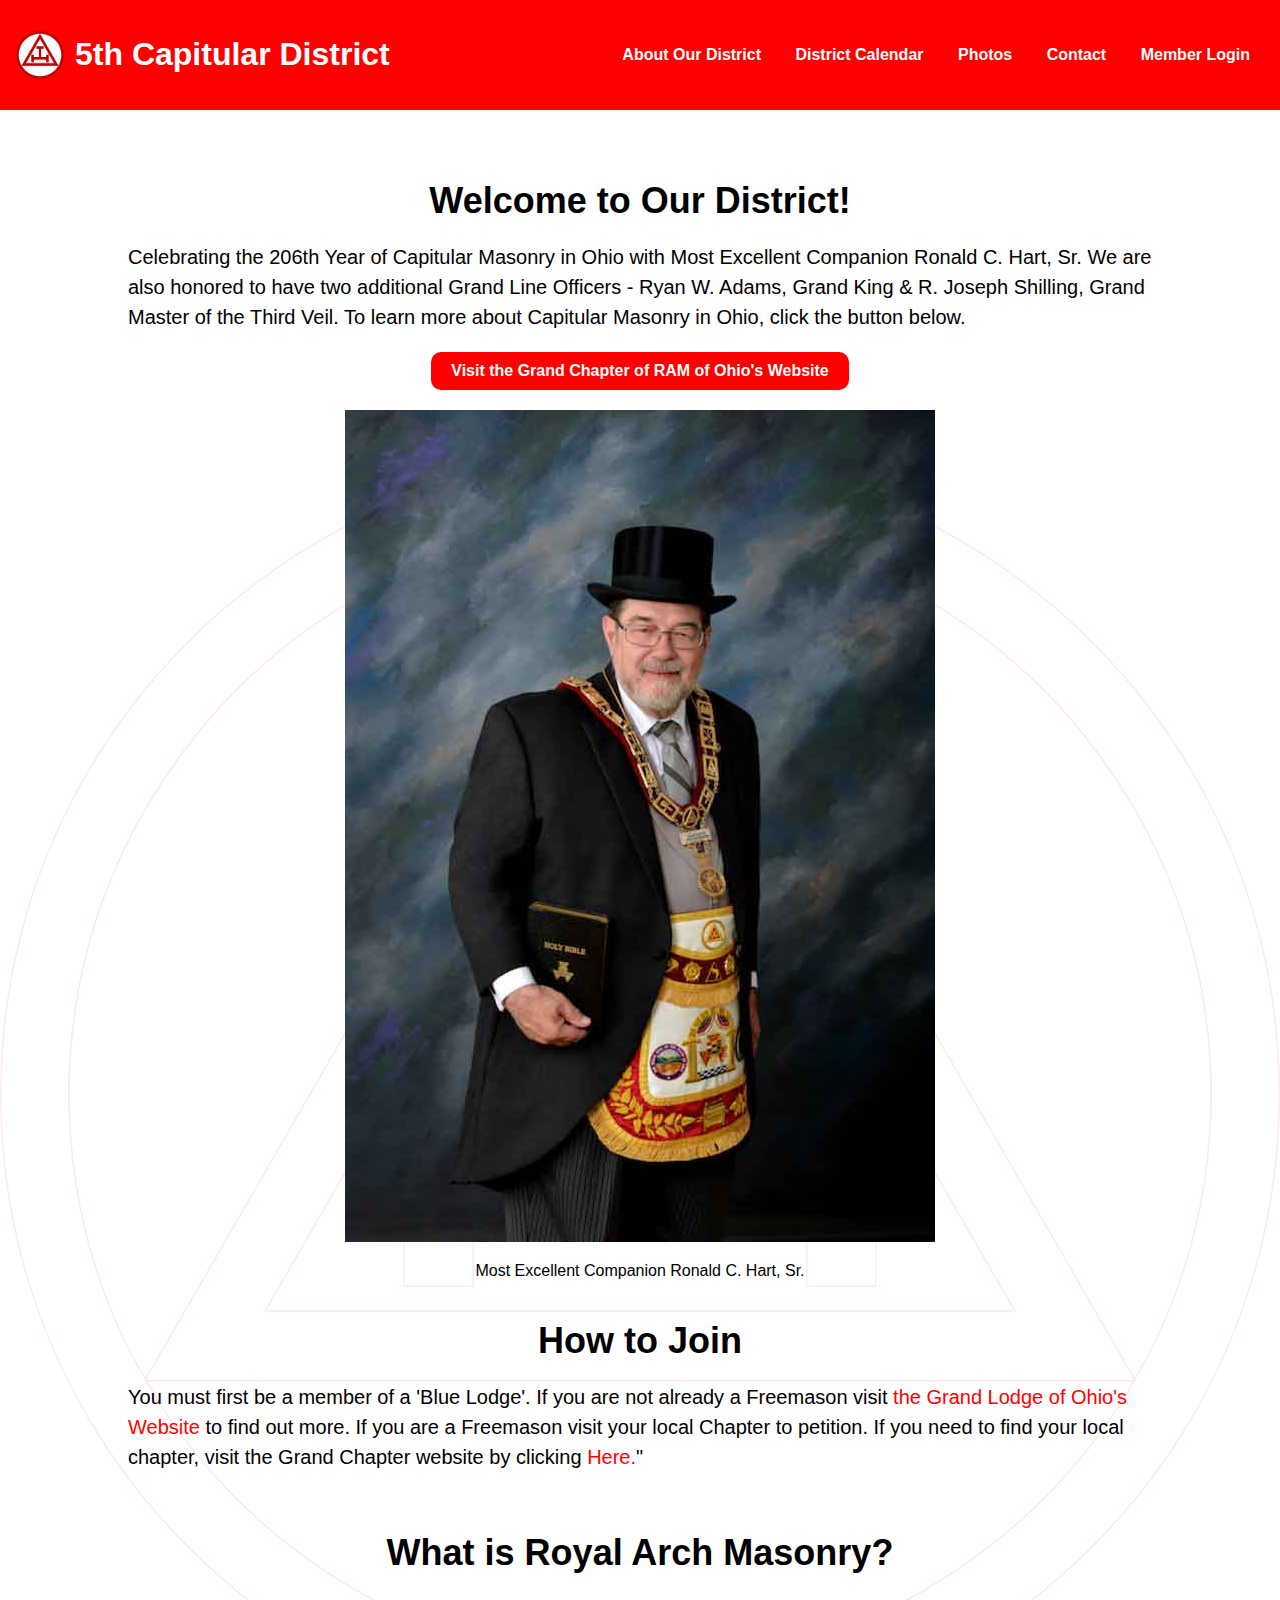
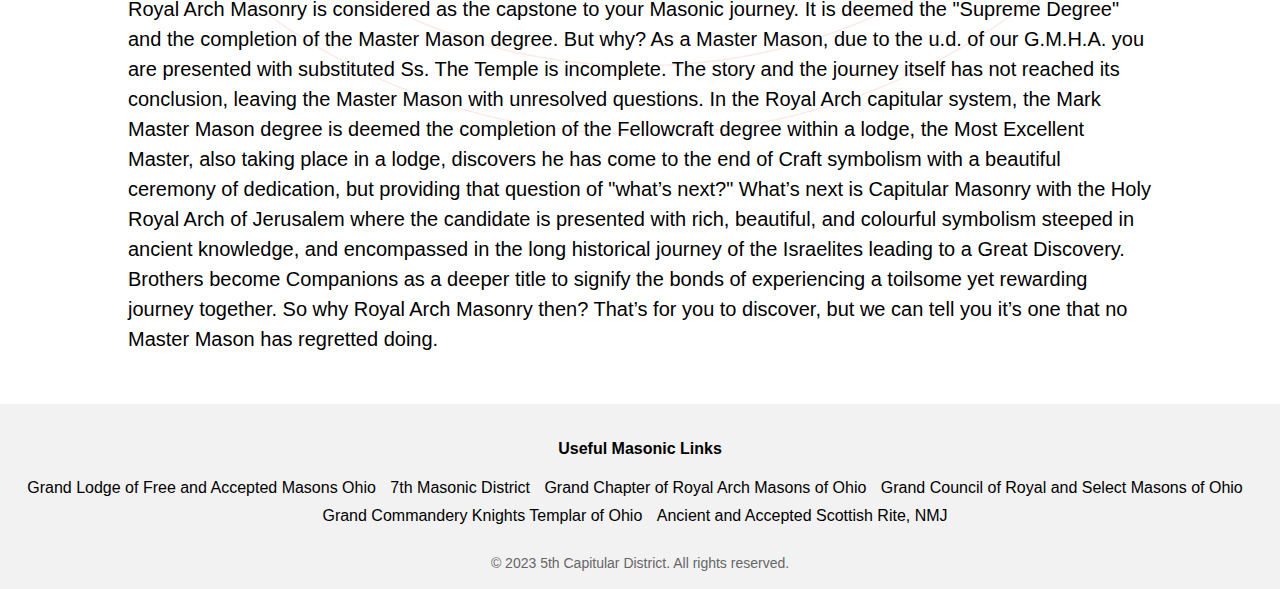
==== index.html @ 1e2cd0d6 "updated for github pages" ====
<!DOCTYPE html>
<html lang="en">
<head>
	<meta charset="UTF-8">
	<meta name="viewport" content="width=device-width, initial-scale=1.0">
    <link rel="stylesheet" href="styles.css">
	<link rel="icon" type="image/png" sizes="16x16" href="/assets/redra.png">
	<title>5th Capitular District, RAM Ohio</title>
</head>
<body>    
	<header>
        <div class="logo">
            <img class="img-logo" src="/assets/redra.png" alt="triple tau">
            <h1>5th Capitular District</h1>
        </div>
			<nav class="main-nav">
				<a href="fifthdistrict/about.html">About Our District</a>
				<a href="fifthdistrict/calendar.html">District Calendar</a>
                <a href="fifthdistrict/photos.html">Photos</a>
                <a href="fifthdistrict/contact.html">Contact</a>
				<a href="https://ohram.grandview.systems/users/sign_in">Member Login</a>

			</nav>
			<button class="hamburger" id="hamburger">
				<div class="bar"></div>
			</button>
	</header>
	<nav class="mobile-nav">
		<a href="/about.html">About Our District</a>
		<a href="/calendar.html">District Calendar</a>
        <a href="/photos.html">Photos</a>
        <a href="/contact.html">Contact</a>
		<a href="https://ohram.grandview.systems/users/sign_in">Member Login</a>
	</nav>
	<main>
		<section id="home">
			<h2>Welcome to Our District!</h2>
			<p class="text">Celebrating the 206th Year of Capitular Masonry in Ohio with Most Excellent Companion Ronald C. Hart, Sr.  We are also honored to have two additional Grand Line Officers - Ryan W. Adams, Grand King & R. Joseph Shilling, Grand Master of the Third Veil. To learn more about Capitular Masonry in Ohio, click the button below.</p>
			<a href="https://ohioram.org" target="_blank"><button class="red_button">Visit the Grand Chapter of RAM of Ohio's Website</button></a>
            <img src="/assets/hart.jpeg">
            <caption>Most Excellent Companion Ronald C. Hart, Sr.</caption> 
        
			<h2>How to Join</h2>
            <p class="text">You must first be a member of a 'Blue Lodge'. If you are not already a Freemason visit <a href="https://www.freemason.com/how-to-join">the Grand Lodge of Ohio's Website</a> to find out more. If you are a Freemason visit your local Chapter to petition.  If you need to find your local chapter, visit the Grand Chapter website by clicking <a href="https://www.ohioram.org">Here.</a>"</p>
            <h2>What is Royal Arch Masonry?</h2>
            <p class="text">Royal Arch Masonry is considered as the capstone to your Masonic journey. It is deemed the "Supreme Degree" and the completion of the Master Mason degree. But why? As a Master Mason, due to the u.d. of our G.M.H.A. you are presented with substituted Ss. The Temple is incomplete. The story and the journey itself has not reached its conclusion, leaving the Master Mason with unresolved questions. In the Royal Arch capitular system, the Mark Master Mason degree is deemed the completion of the Fellowcraft degree within a lodge, the Most Excellent Master, also taking place in a lodge, discovers he has come to the end of Craft symbolism with a beautiful ceremony of dedication, but providing that question of "what’s next?" What’s next is Capitular Masonry with the Holy Royal Arch of Jerusalem where the candidate is presented with rich, beautiful, and colourful symbolism steeped in ancient knowledge, and encompassed in the long historical journey of the Israelites leading to a Great Discovery. Brothers become Companions as a deeper title to signify the bonds of experiencing a toilsome yet rewarding journey together. So why Royal Arch Masonry then? That’s for you to discover, but we can tell you it’s one that no Master Mason has regretted doing.</p>
        </section>
    </main>
    <footer>
        <section class="masonic-links">
            <div class="links-container">
            <h4>Useful Masonic Links</h4>
                <a class="flink" href="https://www.freemason.com/">Grand Lodge of Free and Accepted Masons Ohio</a></li>
                <a class="flink" href="https://7thmasonicdistrict.org/">7th Masonic District</a></li>
                <a class="flink" href="https://www.ohioram.org/">Grand Chapter of Royal Arch Masons of Ohio</a></li>
                <a class="flink" href="https://www.ohiograndcouncil.com/">Grand Council of Royal and Select Masons of Ohio</a></li>
                <a class="flink" href="https://ohioknightstemplar.com/">Grand Commandery Knights Templar of Ohio</a></li>
                <a class="flink" href="https://www.scottishritenmj.org/">Ancient and Accepted Scottish Rite, NMJ</a></li>
            </div>
            <br>
            <p>&copy; 2023 5th Capitular District. All rights reserved.</p>
        </section>
    </footer>
	<script src="/scripts.js"></script>
</body>
</html>
---- styles.css ----
/* General styles */
body {
    font-family: Arial, sans-serif;
    margin: 0;
    padding: 0;
    background-image: url('/assets/outlinera.png');
    background-position: center;
    background-repeat: no-repeat;
    background-size: contain;
}

/* Header styles */
header {
    background-color: #F00;
    color: #fff;
    display: flex;
    flex-wrap: wrap;
    justify-content: space-between;
    align-items: center;
    padding: 15px;
}

header img {
    width: 50px;
    height: 50px;
    margin-right: 10px;
}

.logo {
    display: flex;
    align-items: center;
}

header h1 {
    font-size: 2rem;
    font-weight: bold;
}

nav a {
    color: #fff;
    text-decoration: none;
    font-weight: bold;
    margin: 0 15px;
}

nav a:hover {
    text-decoration: underline;
}

nav a.active {
    border-bottom: 2px solid #fff;
}

iframe {
    width: 80vw;
    height: 50vh;
    border: 0;
}

/* Hamburger menu styles */
.hamburger {
    display: block;
    width: 45px;
    cursor: pointer;
    appearance: none;
    background: none;
    outline: none;
    border: none;
}

.hamburger .bar,
.hamburger:after,
.hamburger:before {
    width: 100%;
    height: 5px;
    background-color: #fff;
    margin: 6px 0;
    transition: 0.4s;
    content: '';
    display: block;
}

.hamburger.is-active:before {
    transform: rotate(-45deg) translate(-9px, 6px);
}

.hamburger.is-active:after {
    transform: rotate(45deg) translate(-9px, -6px);
}

.hamburger.is-active .bar {
    opacity: 0;
}

.mobile-nav {
    display: block;
    position: fixed;
    top: 70px;
    left: 100%;
    width: 100%;
    min-height: 100vh;
    position: fixed;
    z-index: 98;
    background-color: #FF0000;
    padding-top: 20px;
    transition: 0.4s;
}

.mobile-nav.is-active {
    left: 0;
}

.mobile-nav a {
    display: block;
    text-align: center;
    color: #fff;
    text-decoration: none;
    font-weight: bold;
    margin: 0 auto 16px;
    font-size: 1.5rem;
    padding: 12px 16px;
    max-width: 200px;
}

.mobile-nav a:hover {
    background-color: #fff;
    color: #FF0000;
}


/* Main styles */
main {
    margin: 30px auto;
    max-width: 80vw;
    padding: 0 20px;
}

h2 {
    margin: 40px 0 20px 0;
    font-size: 2.25rem;
    font-weight: bold;
}

p {
    margin: 0 0 20px 0;
    line-height: 1.5;
}

.text {
    font-size: 1.25rem;
}

img {
    max-width: 100%;
    height: auto;
    margin-bottom: 20px;
}

/* Footer styles */
footer {
    background-color: #f2f2f2;
    text-align: center;
    padding: 15px;
}

footer p {
    margin: 0;
    font-size: 0.875rem;
    color: #666;
}

@media (min-width: 1066px) {
    .mobile-nav {
        display: none;
    }

    .hamburger {
        display: none;
    }

    .logo img {
        width: 50px;
        height: 50px;
        margin: auto;
        padding-right: 10px;
    }

    .logo {
        font-size: 1.5rem;
        display: flex;
    }

    .form-container {
        display: flex;
    }

    .left-container {
        display: flex;
        flex-direction: column;

        align-items: flex-start;

        max-width: 25vw;
    }

    #contact-form {
        width: 60%;
    }

    .flink {
        display: inline-block;
        color: #000;
        text-align: center;
        text-decoration: none;
        font-size: 1em;
        margin-right: 10px;
        margin-bottom: 10px;
    }


}

@media (max-width: 1065px) {
    .main-nav {
        display: none;
    }

    .logo {
        font-size: 1.5rem;
        display: flex;
    }

    .logo img {
        width: 35px;
        height: 35px;
        margin: auto;
        padding-right: 10px;
    }

    .image-gallery img {
        width: 100%;
        height: auto;
        margin-bottom: 20px;
    }

    header h1 {
        font-size: 1.5rem;
        font-weight: bold;
    }

    .form-container {
        width: 80vw;
        display: flex;
        flex-direction: column;
    }

    .left-container {
        width: 80vw;
        margin-bottom: 20px;
    }

    #contact-form {
        width: 100%;
    }

    .flink {
        display: inline-block;
        color: #000;
        text-align: center;
        text-decoration: none;
        font-size: 0.9em;
        margin-right: 10px;
        margin-bottom: 10px;
    }


}

/* About section  */

.about-title {
    text-align: center;
    margin: 0;
    font-size: 2.25rem;
    font-weight: bold;
    padding-bottom: 20px;
}

.chapter-title {
    text-align: left;
    margin: 0;
    font-size: 1.5rem;
    font-weight: bold;
}

.about-text {
    text-align: center;
    margin: 0;
    font-size: 1.25rem;
    line-height: 1.5;
    padding-bottom: 20px;
}

/* images page */
.image-gallery {
    display: flex;
    flex-wrap: wrap;
    justify-content: space-between;
}

.image-gallery img {
    width: 49%;
    height: auto;
    margin-bottom: 20px;
}

.red_button {
    background-color: #FF0000;
    color: #fff;
    border: none;
    padding: 10px 20px;
    font-size: 1rem;
    font-weight: bold;
    text-decoration: none;
    cursor: pointer;
    border-radius: 10px;
    align-items: center;
    margin-bottom: 20px;
}

.red_button:hover {
    background-color: #fff;
    color: #FF0000;
    border: 2px solid #FF0000;
}

#home {
    display: flex;
    flex-direction: column;
    justify-content: center;
    align-items: center;
}

h3 {
    font-size: 1.2em;
}

/* Contact Us section */

#contact-form {
    display: flex;
    flex-direction: column;
    max-width: 500px;
    margin: 0 auto;
    font-family: Arial, sans-serif;
    font-size: 14px;
    line-height: 1.5;
}

label {
    margin-top: 10px;
}

input[type="text"],
input[type="email"],
textarea {
    padding: 10px;
    border: 1px solid #ccc;
    border-radius: 4px;
    margin-top: 5px;
}

textarea {
    height: 150px;
}

button[type="submit"] {
    background-color: #007bff;
    color: #fff;
    border: none;
    border-radius: 4px;
    padding: 10px;
    margin-top: 10px;
    cursor: pointer;
}

button[type="submit"]:hover {
    background-color: #0056b3;
}

label {
    margin-top: 10px;
    display: block;
    font-weight: bold;
}

/* footer style */
.link-container {
    display: flex;
    justify-content: space-between;
    align-items: center;
}

.masonic-links {
    display: flex;
    flex-direction: column;
    flex-wrap: wrap;
}



.flink:hover {
    color: #FF0000;
}

.text a {
    color: #f00;
    text-decoration: none;
}

.map {
    display: flex;
    flex-direction: column;
    justify-content: center;
    align-items: center;
    margin-bottom: 25px;
}
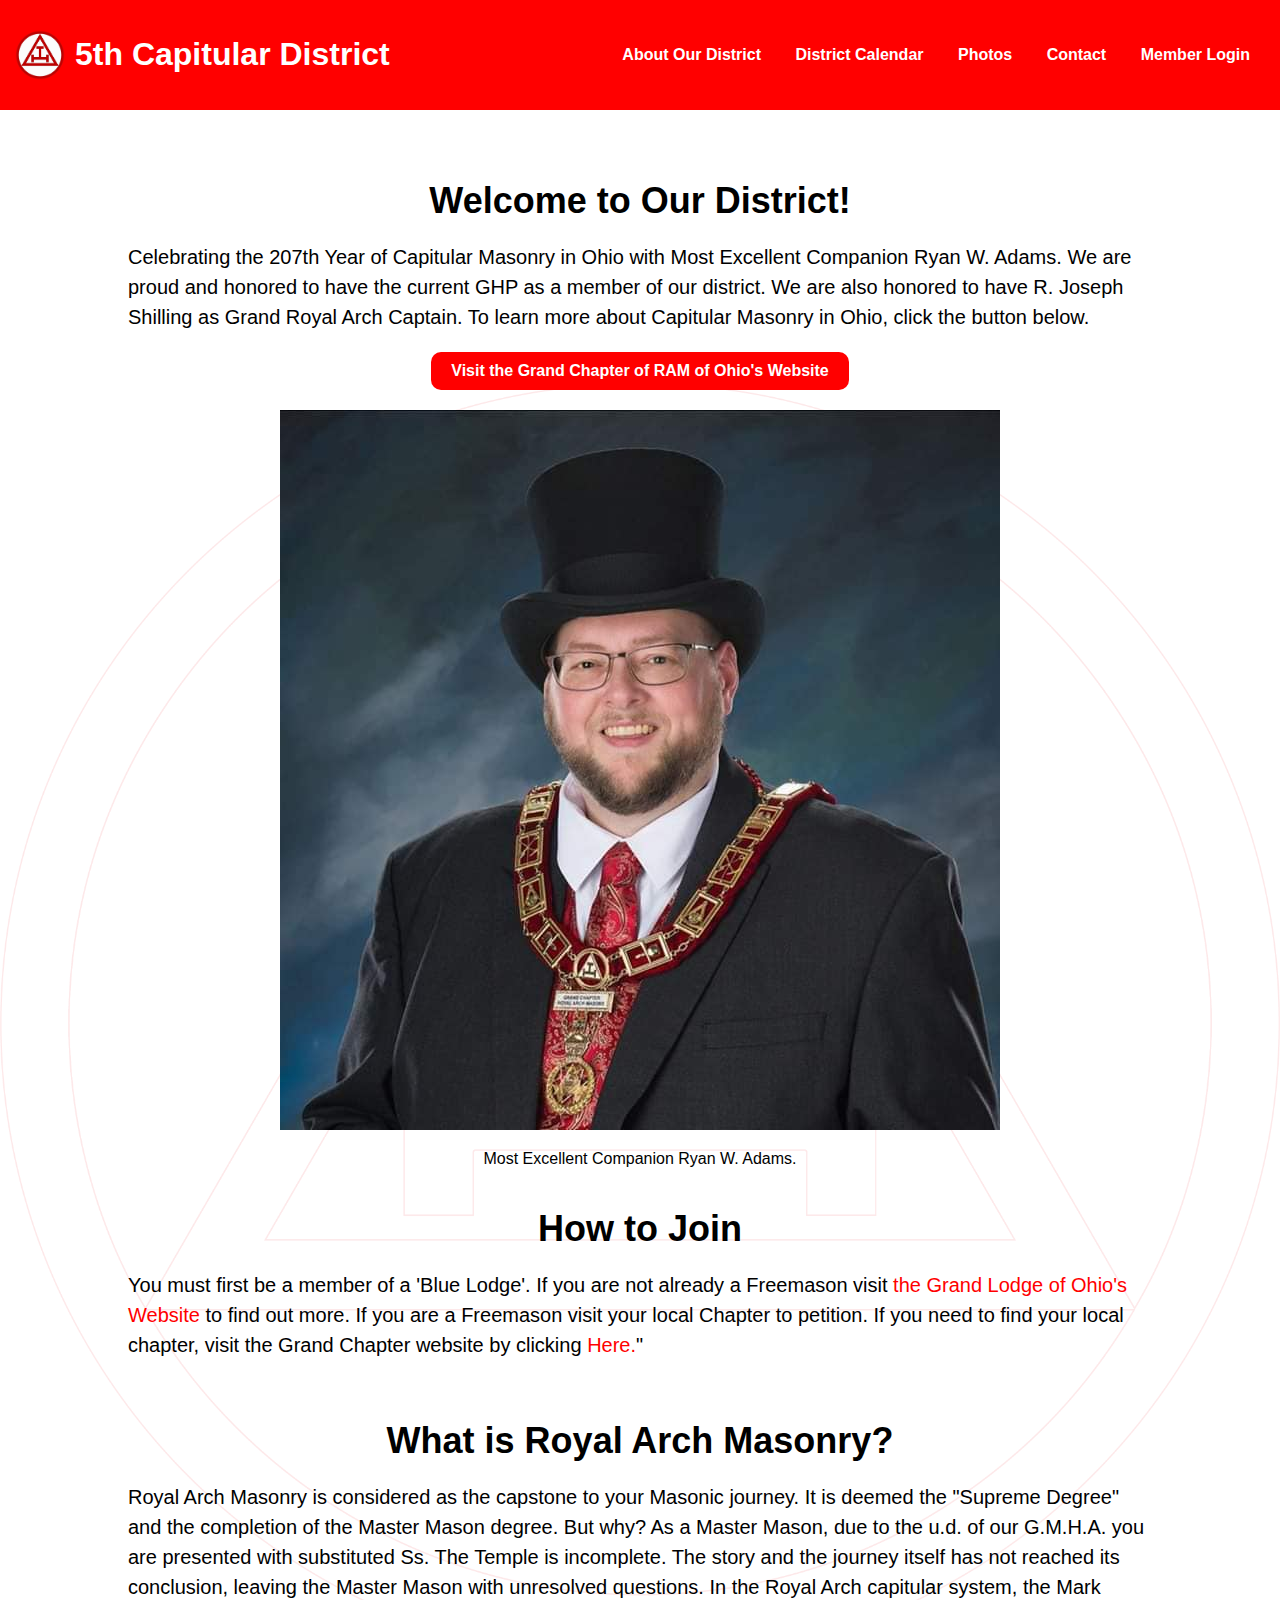
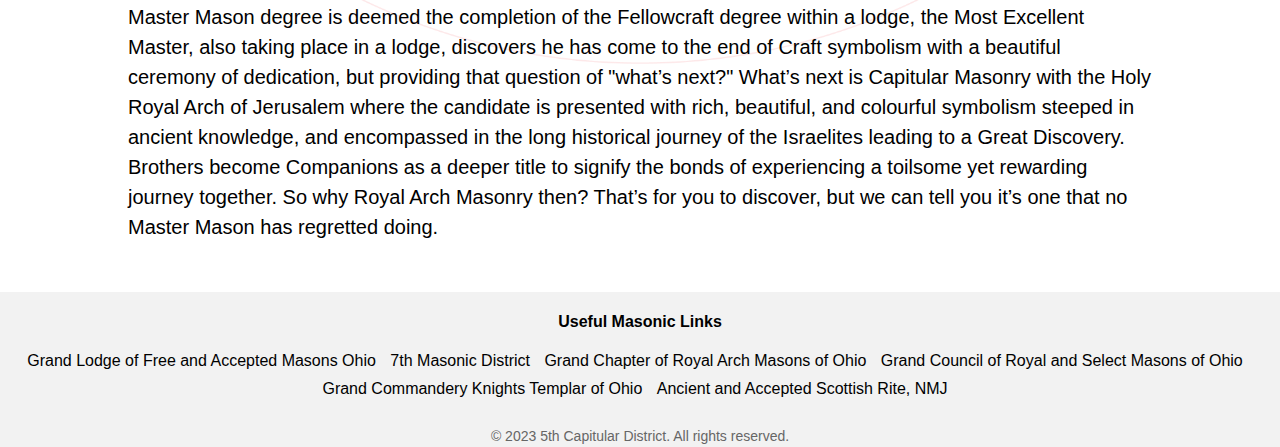
==== commit 924835e3: "2023-24 update" ====
--- a/index.html
+++ b/index.html
@@ -4,20 +4,20 @@
 	<meta charset="UTF-8">
 	<meta name="viewport" content="width=device-width, initial-scale=1.0">
     <link rel="stylesheet" href="styles.css">
-	<link rel="icon" type="image/png" sizes="16x16" href="/assets/redra.png">
+	<link rel="icon" type="image/png" sizes="16x16" href="assets/redra.png">
 	<title>5th Capitular District, RAM Ohio</title>
 </head>
 <body>    
 	<header>
         <div class="logo">
-            <img class="img-logo" src="/assets/redra.png" alt="triple tau">
+            <img class="img-logo" src="assets/redra.png" alt="triple tau">
             <h1>5th Capitular District</h1>
         </div>
 			<nav class="main-nav">
-				<a href="fifthdistrict/about.html">About Our District</a>
-				<a href="fifthdistrict/calendar.html">District Calendar</a>
-                <a href="fifthdistrict/photos.html">Photos</a>
-                <a href="fifthdistrict/contact.html">Contact</a>
+				<a href="about.html">About Our District</a>
+				<a href="calendar.html">District Calendar</a>
+                <a href="photos.html">Photos</a>
+                <a href="contact.html">Contact</a>
 				<a href="https://ohram.grandview.systems/users/sign_in">Member Login</a>
 
 			</nav>
@@ -26,19 +26,19 @@
 			</button>
 	</header>
 	<nav class="mobile-nav">
-		<a href="/about.html">About Our District</a>
-		<a href="/calendar.html">District Calendar</a>
-        <a href="/photos.html">Photos</a>
-        <a href="/contact.html">Contact</a>
+		<a href="about.html">About Our District</a>
+		<a href="calendar.html">District Calendar</a>
+        <a href="photos.html">Photos</a>
+        <a href="contact.html">Contact</a>
 		<a href="https://ohram.grandview.systems/users/sign_in">Member Login</a>
 	</nav>
 	<main>
 		<section id="home">
 			<h2>Welcome to Our District!</h2>
-			<p class="text">Celebrating the 206th Year of Capitular Masonry in Ohio with Most Excellent Companion Ronald C. Hart, Sr.  We are also honored to have two additional Grand Line Officers - Ryan W. Adams, Grand King & R. Joseph Shilling, Grand Master of the Third Veil. To learn more about Capitular Masonry in Ohio, click the button below.</p>
+			<p class="text">Celebrating the 207th Year of Capitular Masonry in Ohio with Most Excellent Companion Ryan W. Adams.  We are proud and honored to have the current GHP as a member of our district. We are also honored to have R. Joseph Shilling as Grand Royal Arch Captain. To learn more about Capitular Masonry in Ohio, click the button below.</p>
 			<a href="https://ohioram.org" target="_blank"><button class="red_button">Visit the Grand Chapter of RAM of Ohio's Website</button></a>
-            <img src="/assets/hart.jpeg">
-            <caption>Most Excellent Companion Ronald C. Hart, Sr.</caption> 
+            <img src="assets/ryan.jpeg">
+            <caption>Most Excellent Companion Ryan W. Adams.</caption> 
         
 			<h2>How to Join</h2>
             <p class="text">You must first be a member of a 'Blue Lodge'. If you are not already a Freemason visit <a href="https://www.freemason.com/how-to-join">the Grand Lodge of Ohio's Website</a> to find out more. If you are a Freemason visit your local Chapter to petition.  If you need to find your local chapter, visit the Grand Chapter website by clicking <a href="https://www.ohioram.org">Here.</a>"</p>
@@ -61,6 +61,6 @@
             <p>&copy; 2023 5th Capitular District. All rights reserved.</p>
         </section>
     </footer>
-	<script src="/scripts.js"></script>
+	<script src="scripts.js"></script>
 </body>
 </html>--- a/styles.css
+++ b/styles.css
@@ -3,7 +3,7 @@
     font-family: Arial, sans-serif;
     margin: 0;
     padding: 0;
-    background-image: url('/assets/outlinera.png');
+    background-image: url('assets/outlinera.png');
     background-position: center;
     background-repeat: no-repeat;
     background-size: contain;
@@ -101,7 +101,8 @@
     min-height: 100vh;
     position: fixed;
     z-index: 98;
-    background-color: #FF0000;
+    background-color: #000;
+    opacity: 0.9;
     padding-top: 20px;
     transition: 0.4s;
 }
@@ -160,7 +161,7 @@
 footer {
     background-color: #f2f2f2;
     text-align: center;
-    padding: 15px;
+    bottom: 0;
 }
 
 footer p {
@@ -192,6 +193,8 @@
 
     .form-container {
         display: flex;
+        width: 100%;
+        flex-wrap: wrap;
     }
 
     .left-container {
@@ -249,17 +252,22 @@
     }
 
     .form-container {
-        width: 80vw;
         display: flex;
-        flex-direction: column;
+        width: 100%;
+        flex-wrap: wrap;
     }
 
     .left-container {
         width: 80vw;
         margin-bottom: 20px;
+        flex: 1;
     }
 
     #contact-form {
+        width: 100%;
+    }
+
+    #contact-form input {
         width: 100%;
     }
 
@@ -368,16 +376,19 @@
     border: 1px solid #ccc;
     border-radius: 4px;
     margin-top: 5px;
+    width: 80%;
 }
 
 textarea {
     height: 150px;
+    width: 80%;
 }
 
 button[type="submit"] {
-    background-color: #007bff;
+    background-color: #F00;
     color: #fff;
-    border: none;
+    font-weight: bold;
+    border: 1px solid;
     border-radius: 4px;
     padding: 10px;
     margin-top: 10px;
@@ -385,12 +396,14 @@
 }
 
 button[type="submit"]:hover {
-    background-color: #0056b3;
+    background-color: #FFF;
+    border-color: #F00;
+    color: #F00;
 }
 
 label {
     margin-top: 10px;
-    display: block;
+    display: flex;
     font-weight: bold;
 }
 
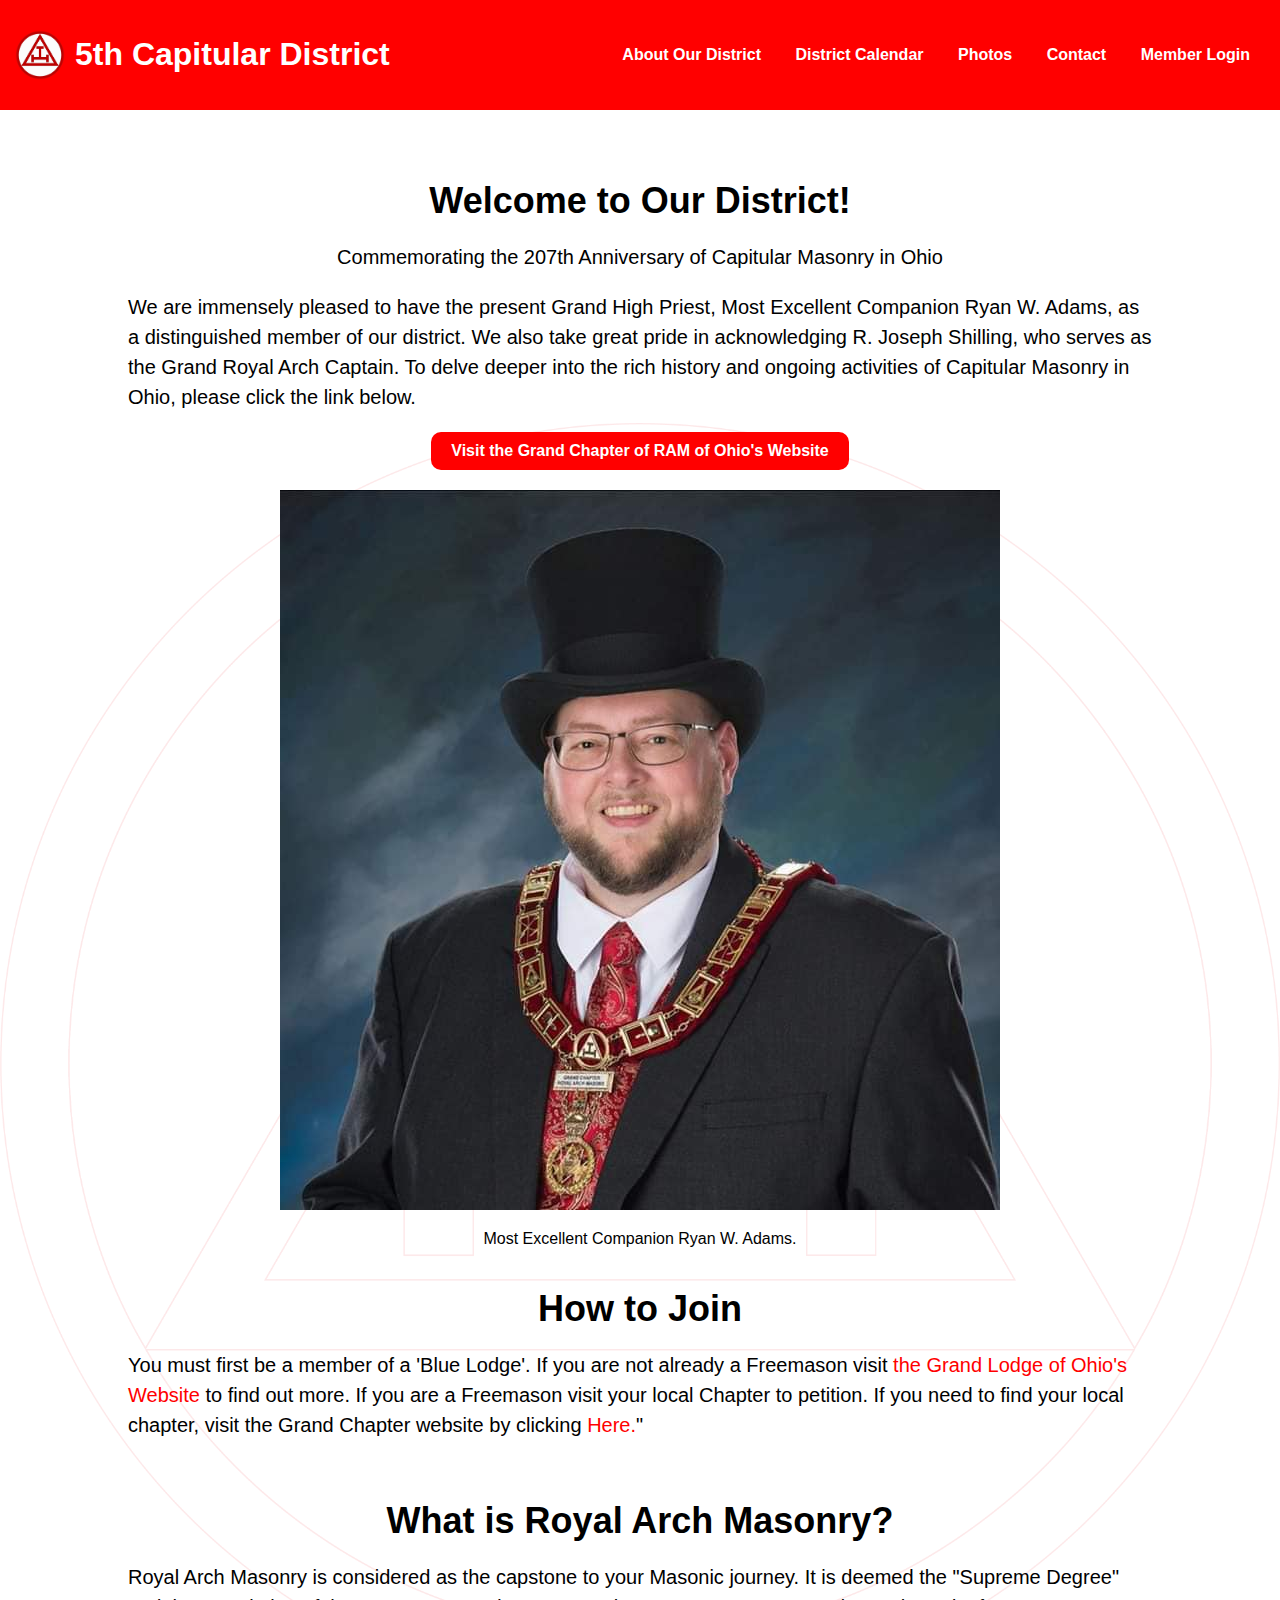
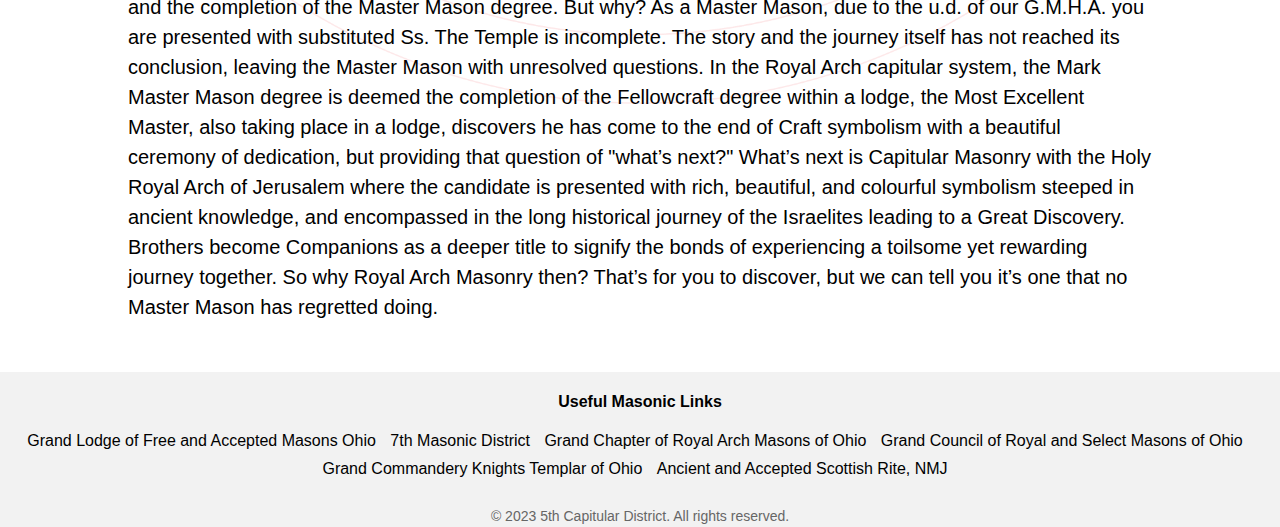
==== commit fa977546: "2023-24 update" ====
--- a/index.html
+++ b/index.html
@@ -35,7 +35,8 @@
 	<main>
 		<section id="home">
 			<h2>Welcome to Our District!</h2>
-			<p class="text">Celebrating the 207th Year of Capitular Masonry in Ohio with Most Excellent Companion Ryan W. Adams.  We are proud and honored to have the current GHP as a member of our district. We are also honored to have R. Joseph Shilling as Grand Royal Arch Captain. To learn more about Capitular Masonry in Ohio, click the button below.</p>
+			<p class="text">Commemorating the 207th Anniversary of Capitular Masonry in Ohio</p>
+            <p class="text">We are immensely pleased to have the present Grand High Priest, Most Excellent Companion Ryan W. Adams, as a distinguished member of our district. We also take great pride in acknowledging R. Joseph Shilling, who serves as the Grand Royal Arch Captain. To delve deeper into the rich history and ongoing activities of Capitular Masonry in Ohio, please click the link below.</p>
 			<a href="https://ohioram.org" target="_blank"><button class="red_button">Visit the Grand Chapter of RAM of Ohio's Website</button></a>
             <img src="assets/ryan.jpeg">
             <caption>Most Excellent Companion Ryan W. Adams.</caption> 
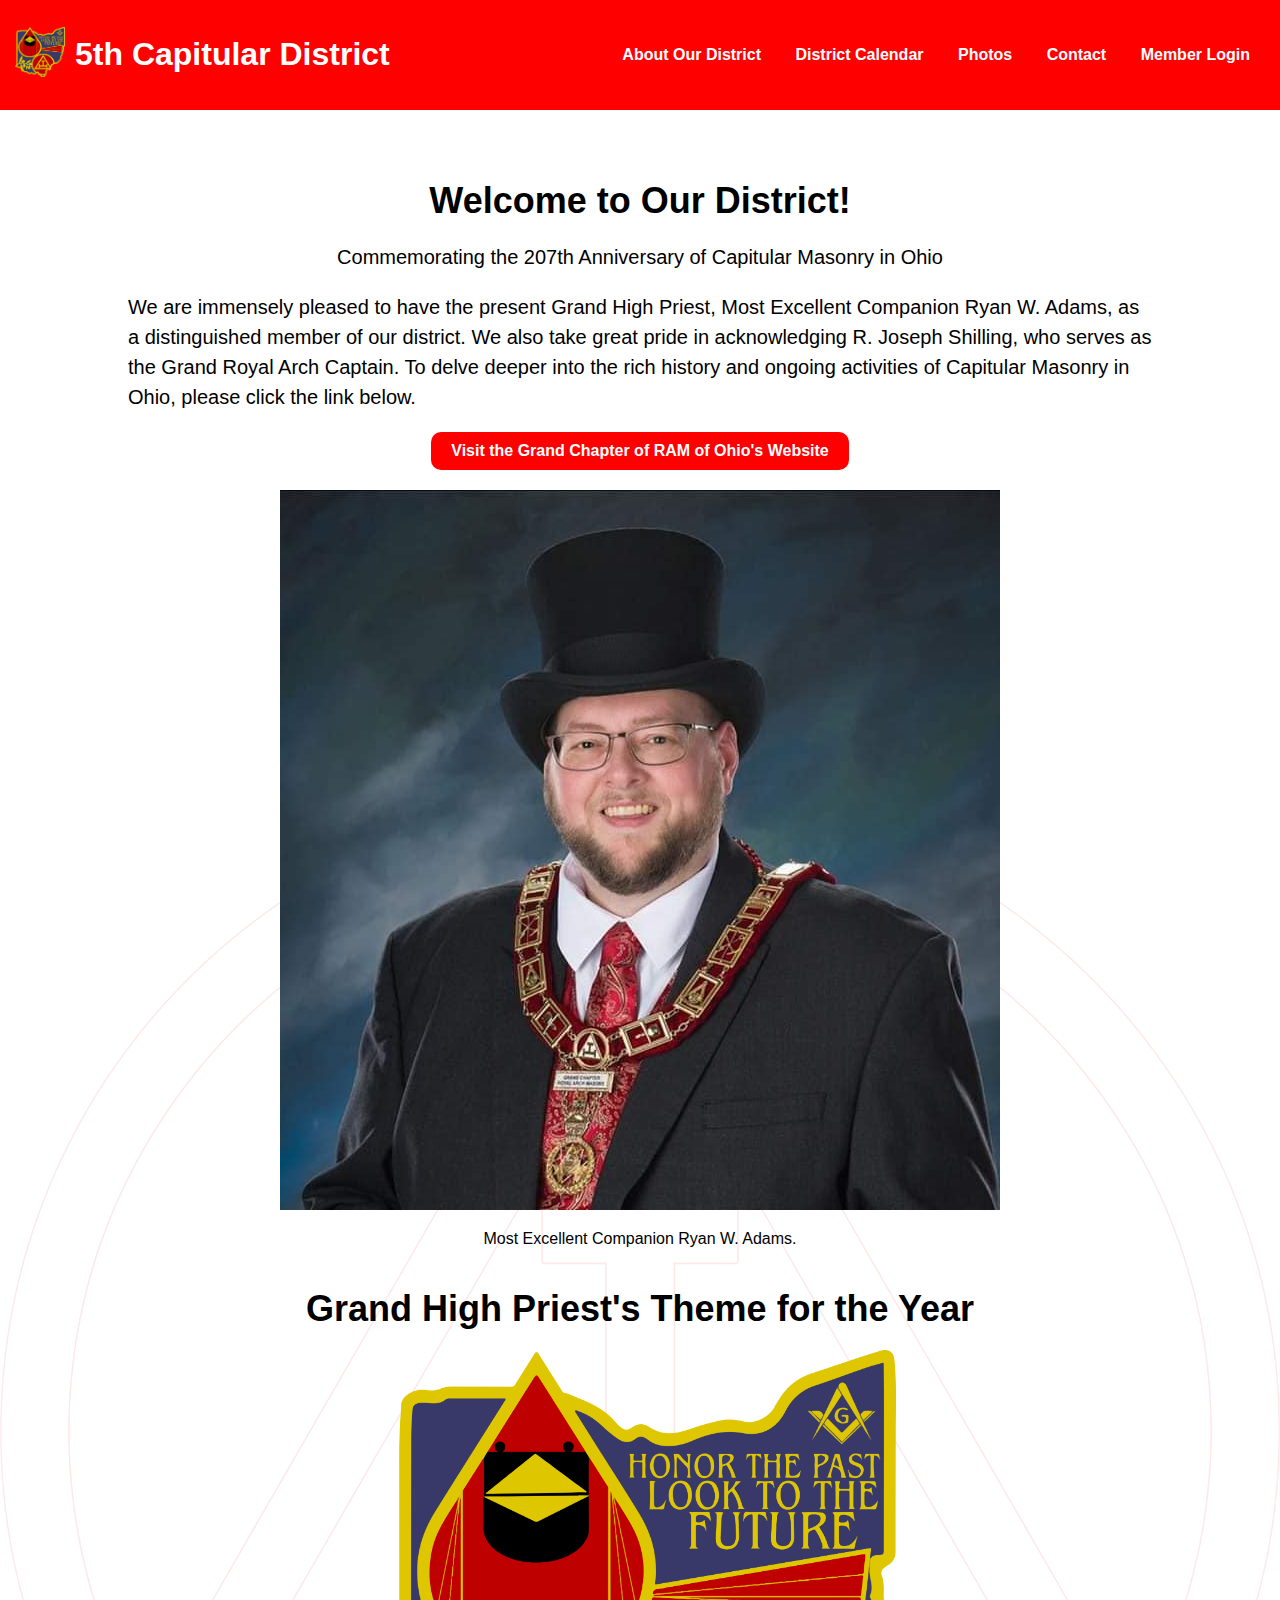
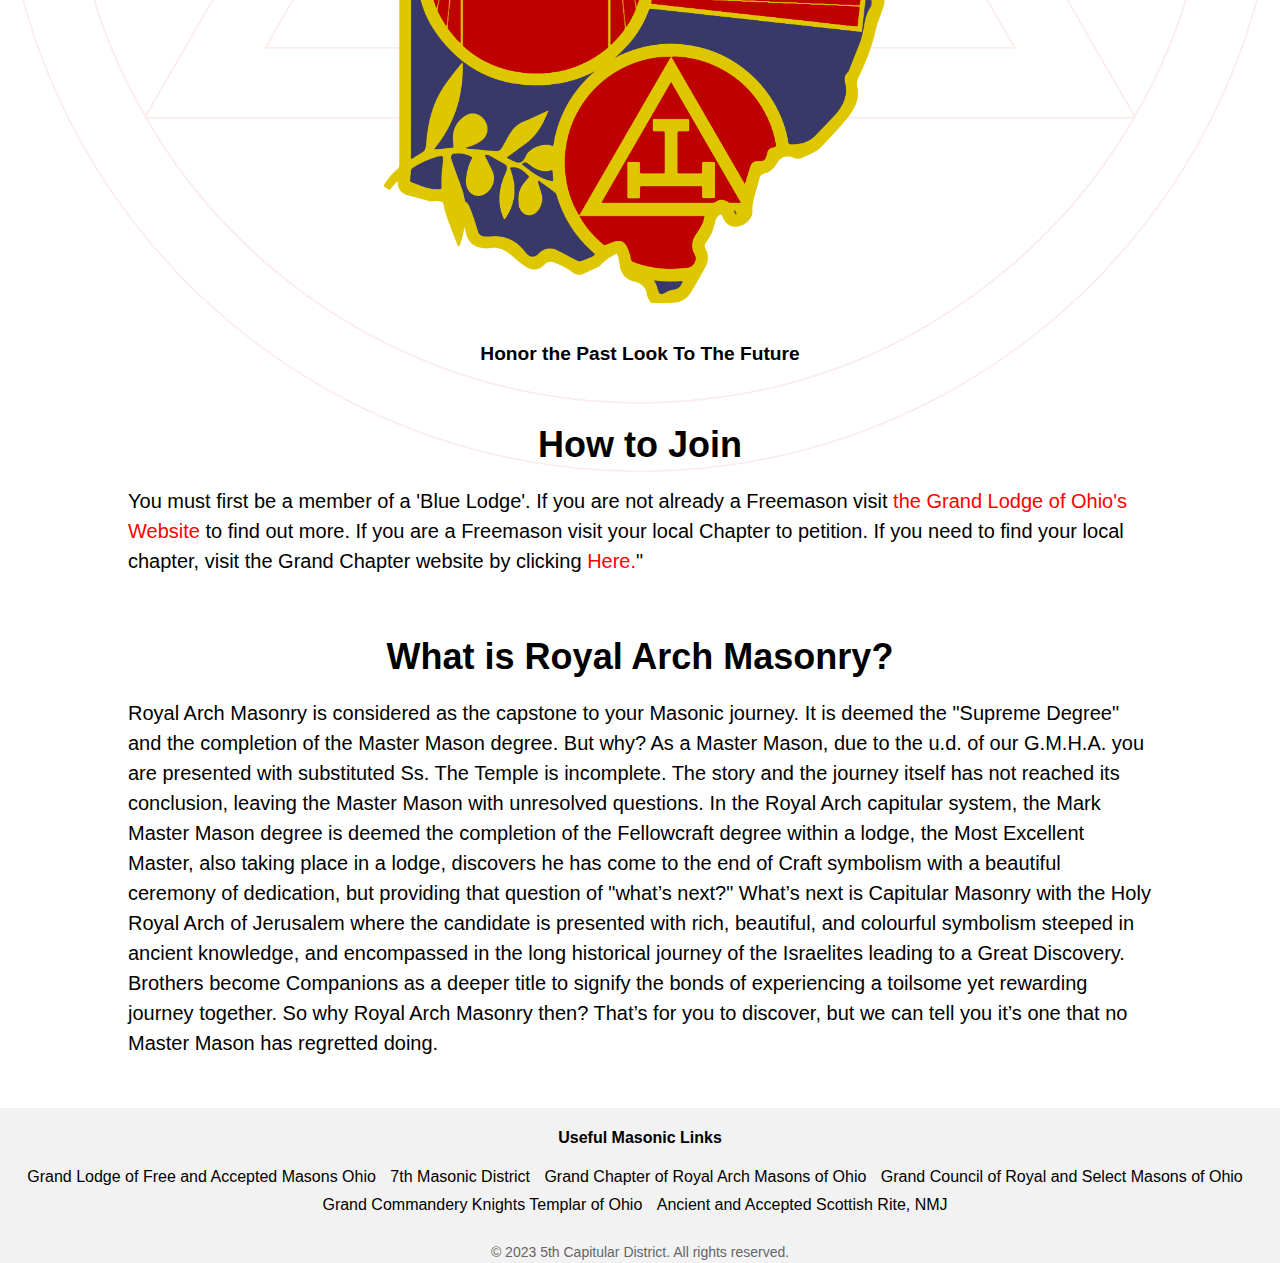
==== commit cd751d28: "Updates for GHP Theme and added navigation to the logo" ====
--- a/index.html
+++ b/index.html
@@ -4,13 +4,13 @@
 	<meta charset="UTF-8">
 	<meta name="viewport" content="width=device-width, initial-scale=1.0">
     <link rel="stylesheet" href="styles.css">
-	<link rel="icon" type="image/png" sizes="16x16" href="assets/redra.png">
+	<link rel="icon" type="image/png" sizes="16x16" href="assets/ryanPin.png">
 	<title>5th Capitular District, RAM Ohio</title>
 </head>
 <body>    
 	<header>
         <div class="logo">
-            <img class="img-logo" src="assets/redra.png" alt="triple tau">
+            <a href="index.html"><img class="img-logo" src="assets/ryanPin.png" alt="triple tau"></a>
             <h1>5th Capitular District</h1>
         </div>
 			<nav class="main-nav">
@@ -40,6 +40,9 @@
 			<a href="https://ohioram.org" target="_blank"><button class="red_button">Visit the Grand Chapter of RAM of Ohio's Website</button></a>
             <img src="assets/ryan.jpeg">
             <caption>Most Excellent Companion Ryan W. Adams.</caption> 
+            <h2>Grand High Priest's Theme for the Year</h2>
+            <img class="GHP_Pin" src="assets/ryanPin.png" alt="GHP Pin">
+            <h3>Honor the Past Look To The Future</h3>
         
 			<h2>How to Join</h2>
             <p class="text">You must first be a member of a 'Blue Lodge'. If you are not already a Freemason visit <a href="https://www.freemason.com/how-to-join">the Grand Lodge of Ohio's Website</a> to find out more. If you are a Freemason visit your local Chapter to petition.  If you need to find your local chapter, visit the Grand Chapter website by clicking <a href="https://www.ohioram.org">Here.</a>"</p>
--- a/styles.css
+++ b/styles.css
@@ -136,6 +136,10 @@
     padding: 0 20px;
 }
 
+.GHP_Pin {
+    max-width: 40vw;
+}
+
 h2 {
     margin: 40px 0 20px 0;
     font-size: 2.25rem;
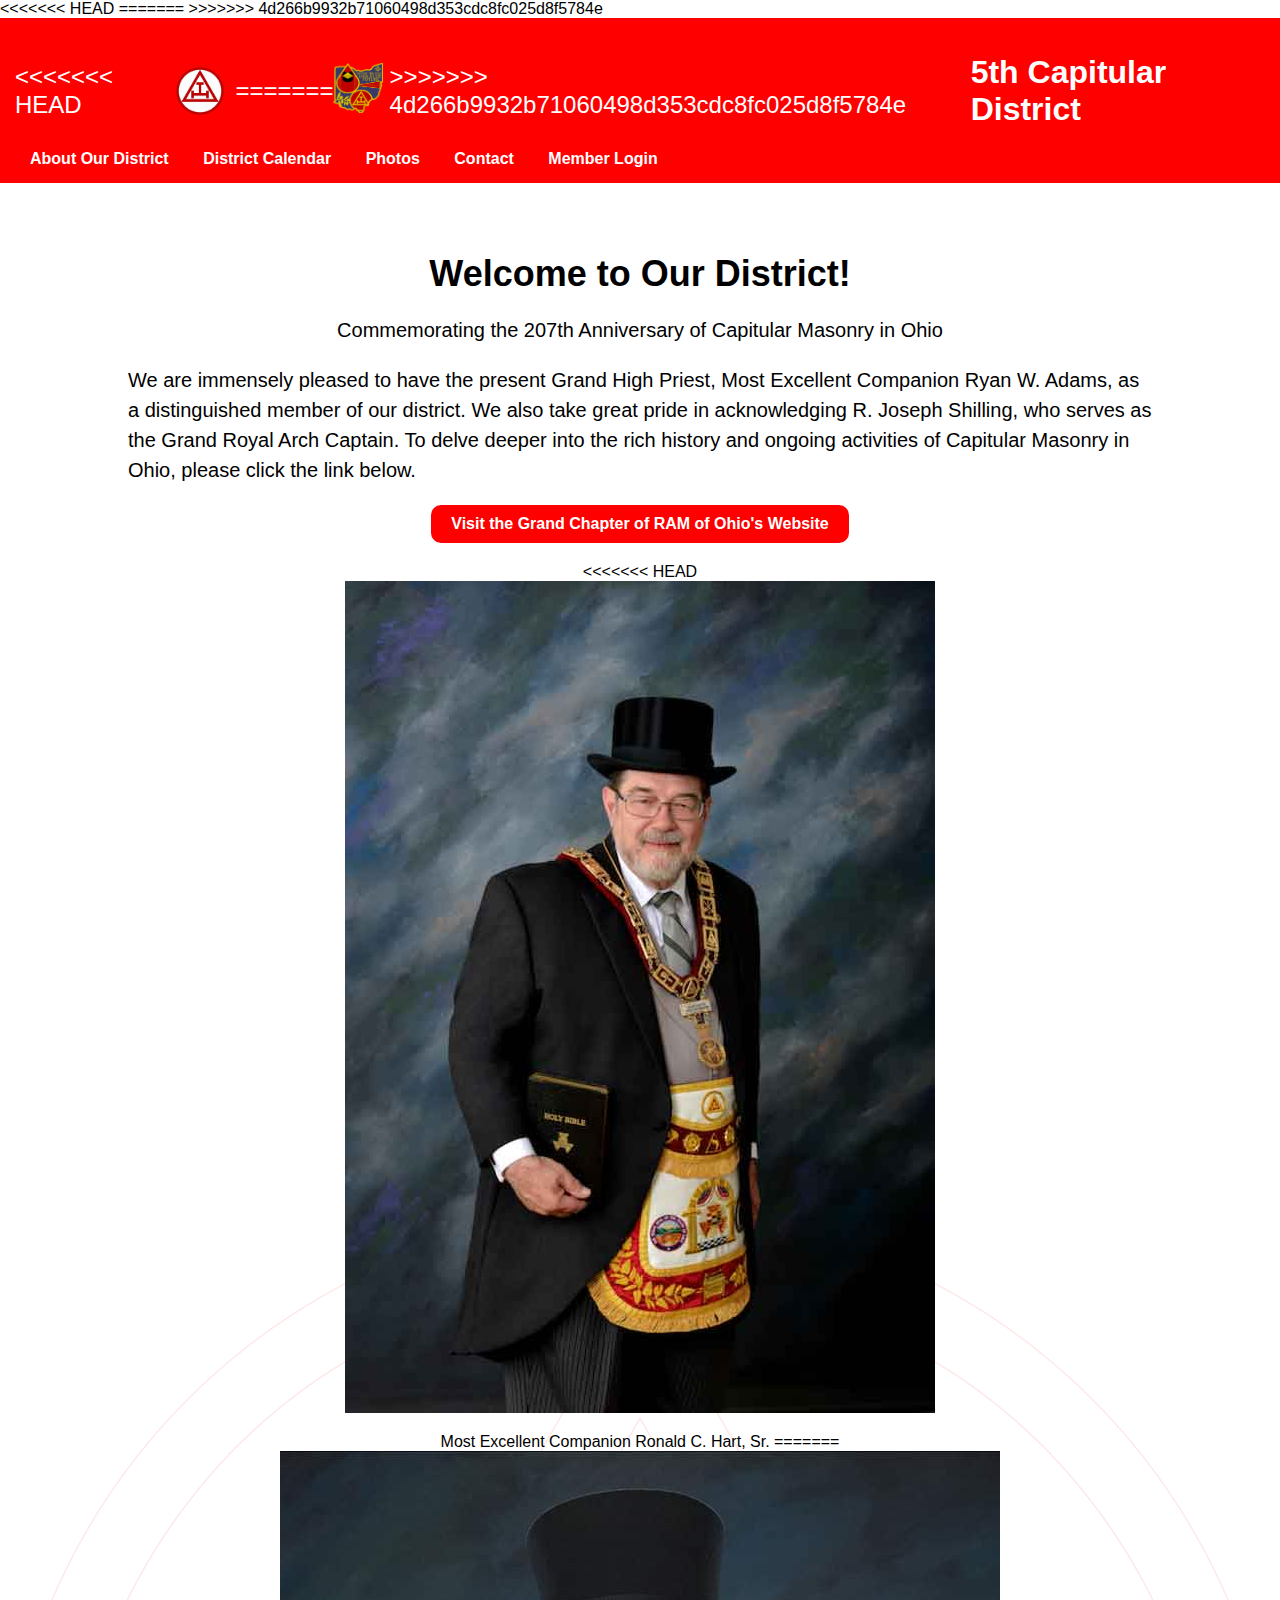
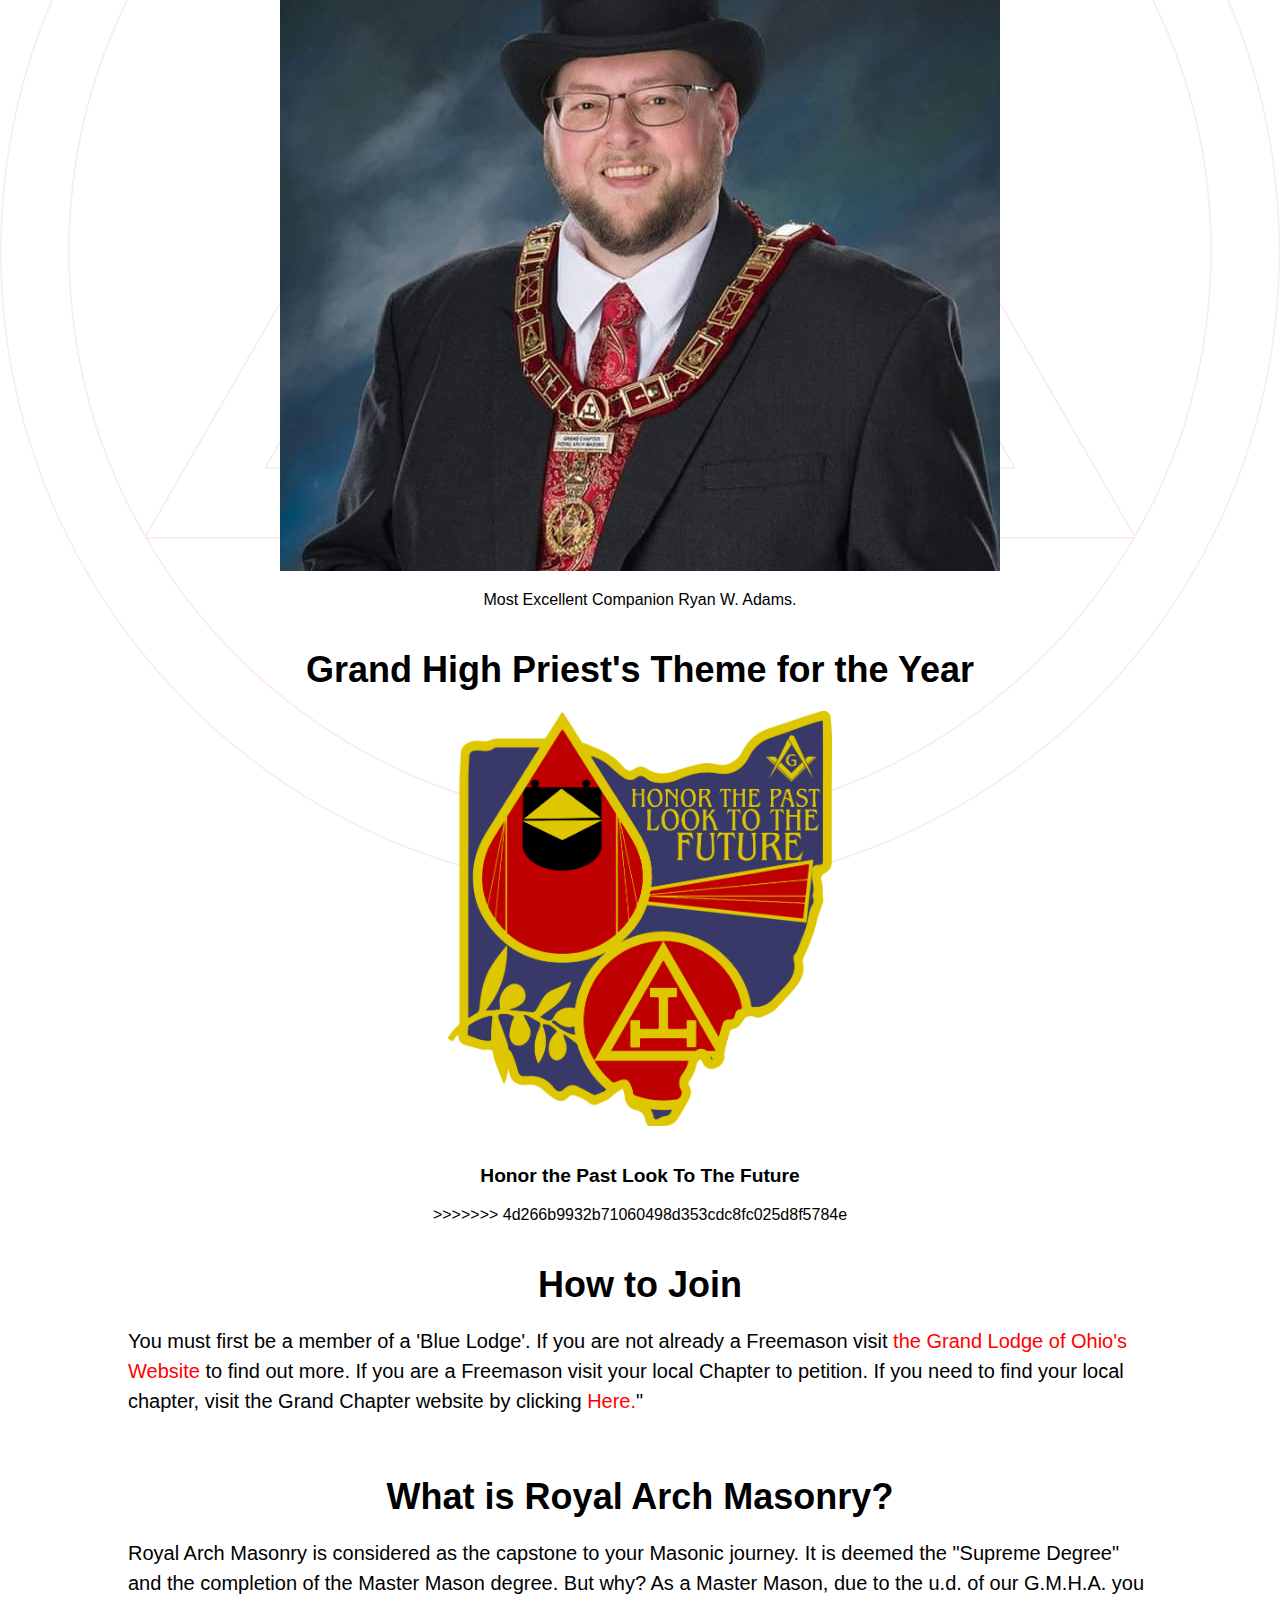
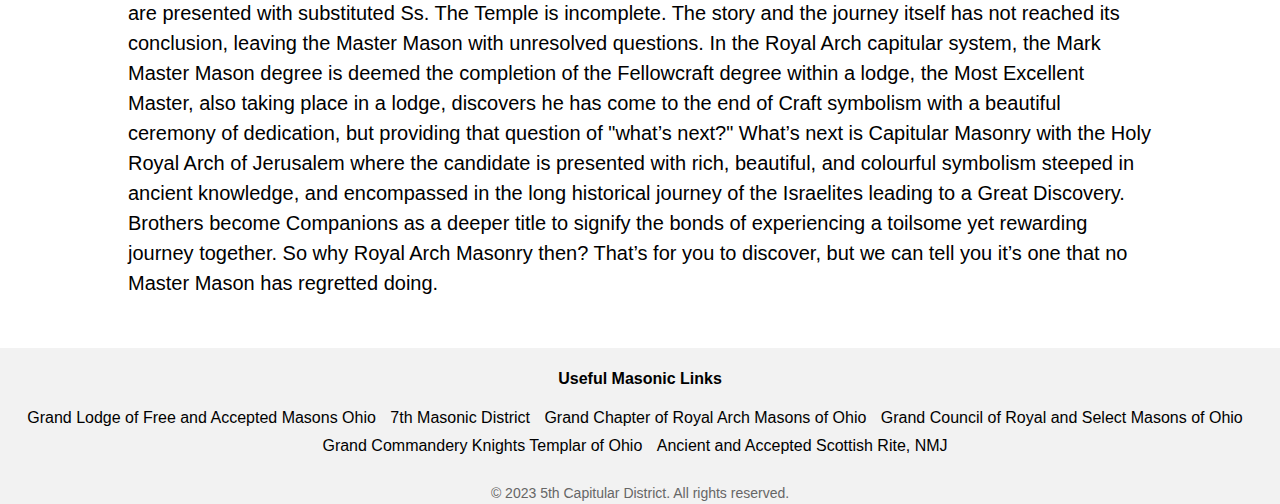
==== commit 6ce83855: "updated links" ====
--- a/index.html
+++ b/index.html
@@ -4,13 +4,21 @@
 	<meta charset="UTF-8">
 	<meta name="viewport" content="width=device-width, initial-scale=1.0">
     <link rel="stylesheet" href="styles.css">
+<<<<<<< HEAD
+	<link rel="icon" type="image/png" sizes="16x16" href="assets/redra.png">
+=======
 	<link rel="icon" type="image/png" sizes="16x16" href="assets/ryanPin.png">
+>>>>>>> 4d266b9932b71060498d353cdc8fc025d8f5784e
 	<title>5th Capitular District, RAM Ohio</title>
 </head>
 <body>    
 	<header>
         <div class="logo">
+<<<<<<< HEAD
+            <img class="img-logo" src="assets/redra.png" alt="triple tau">
+=======
             <a href="index.html"><img class="img-logo" src="assets/ryanPin.png" alt="triple tau"></a>
+>>>>>>> 4d266b9932b71060498d353cdc8fc025d8f5784e
             <h1>5th Capitular District</h1>
         </div>
 			<nav class="main-nav">
@@ -38,11 +46,16 @@
 			<p class="text">Commemorating the 207th Anniversary of Capitular Masonry in Ohio</p>
             <p class="text">We are immensely pleased to have the present Grand High Priest, Most Excellent Companion Ryan W. Adams, as a distinguished member of our district. We also take great pride in acknowledging R. Joseph Shilling, who serves as the Grand Royal Arch Captain. To delve deeper into the rich history and ongoing activities of Capitular Masonry in Ohio, please click the link below.</p>
 			<a href="https://ohioram.org" target="_blank"><button class="red_button">Visit the Grand Chapter of RAM of Ohio's Website</button></a>
+<<<<<<< HEAD
+            <img src="assets/hart.jpeg">
+            <caption>Most Excellent Companion Ronald C. Hart, Sr.</caption> 
+=======
             <img src="assets/ryan.jpeg">
             <caption>Most Excellent Companion Ryan W. Adams.</caption> 
             <h2>Grand High Priest's Theme for the Year</h2>
             <img class="GHP_Pin" src="assets/ryanPin.png" alt="GHP Pin">
             <h3>Honor the Past Look To The Future</h3>
+>>>>>>> 4d266b9932b71060498d353cdc8fc025d8f5784e
         
 			<h2>How to Join</h2>
             <p class="text">You must first be a member of a 'Blue Lodge'. If you are not already a Freemason visit <a href="https://www.freemason.com/how-to-join">the Grand Lodge of Ohio's Website</a> to find out more. If you are a Freemason visit your local Chapter to petition.  If you need to find your local chapter, visit the Grand Chapter website by clicking <a href="https://www.ohioram.org">Here.</a>"</p>
--- a/styles.css
+++ b/styles.css
@@ -137,7 +137,7 @@
 }
 
 .GHP_Pin {
-    max-width: 40vw;
+    max-width: 30vw;
 }
 
 h2 {
@@ -441,4 +441,4 @@
     justify-content: center;
     align-items: center;
     margin-bottom: 25px;
-}+}
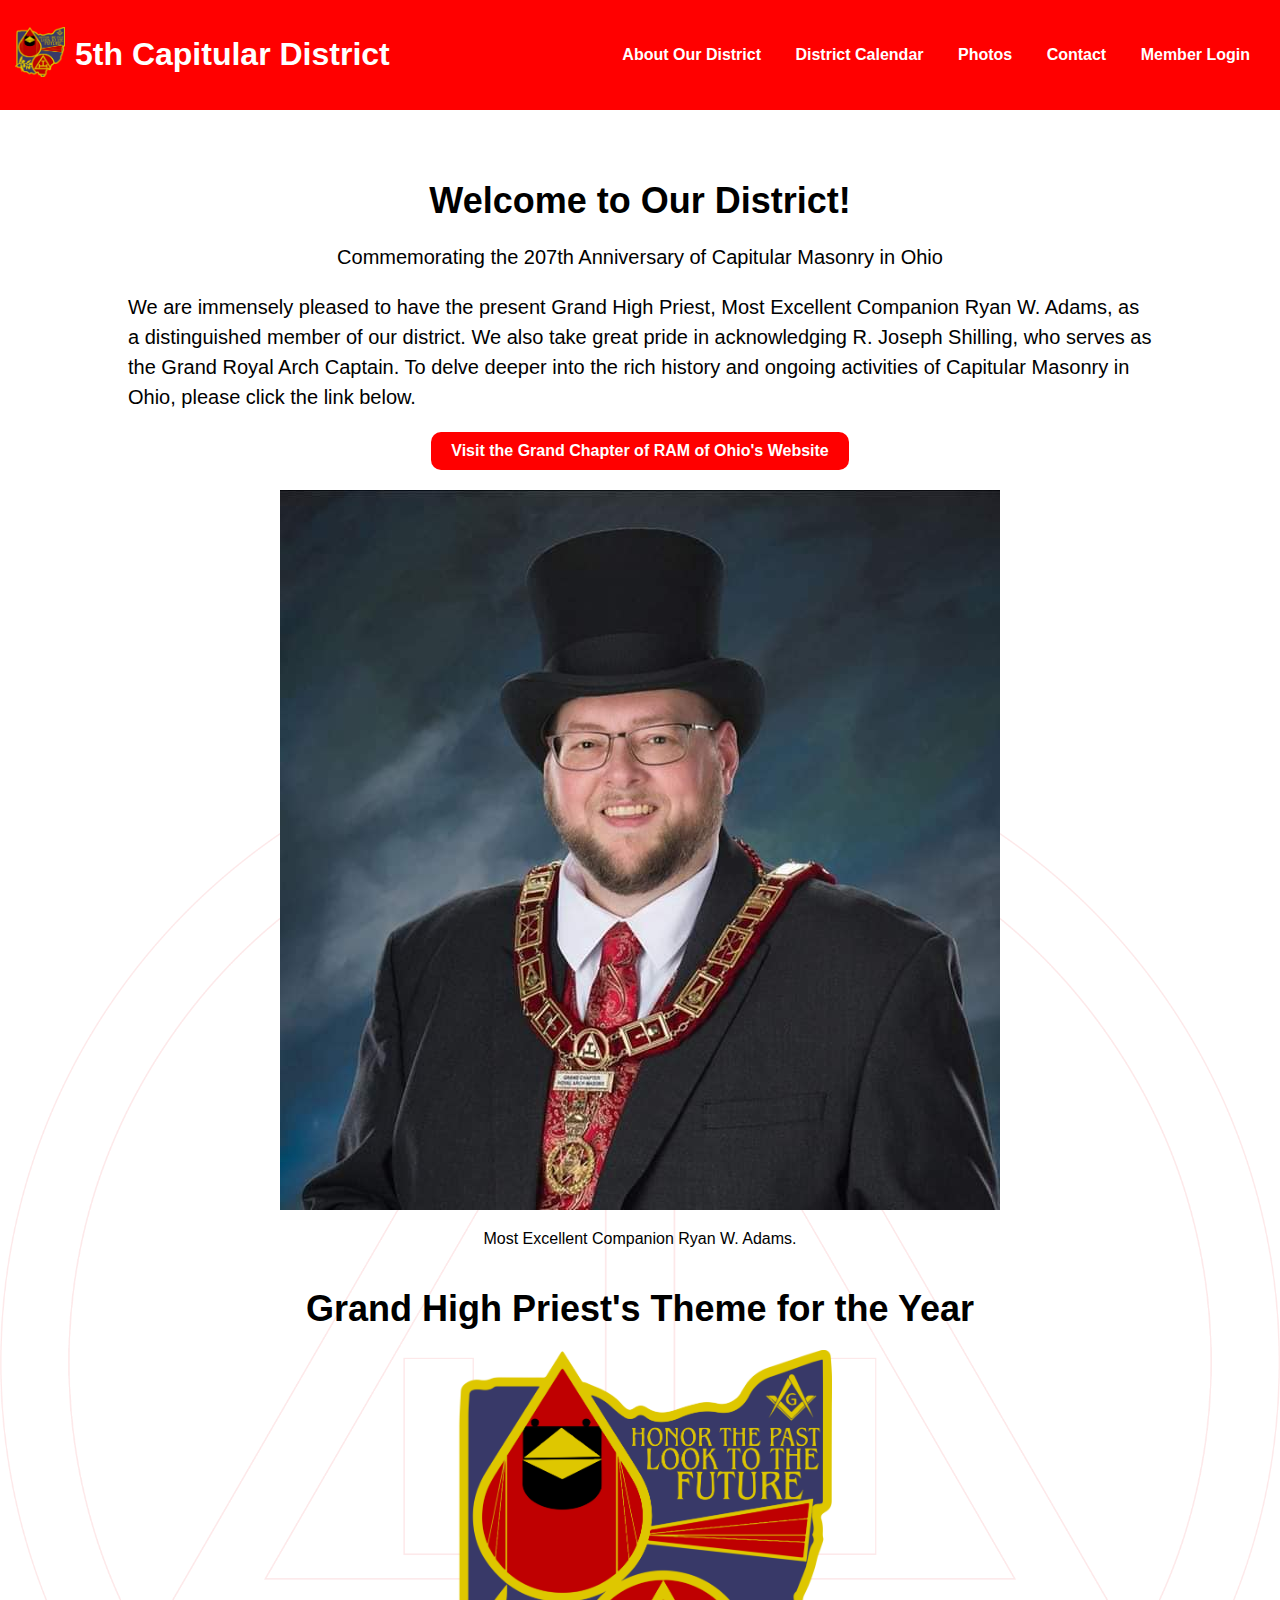
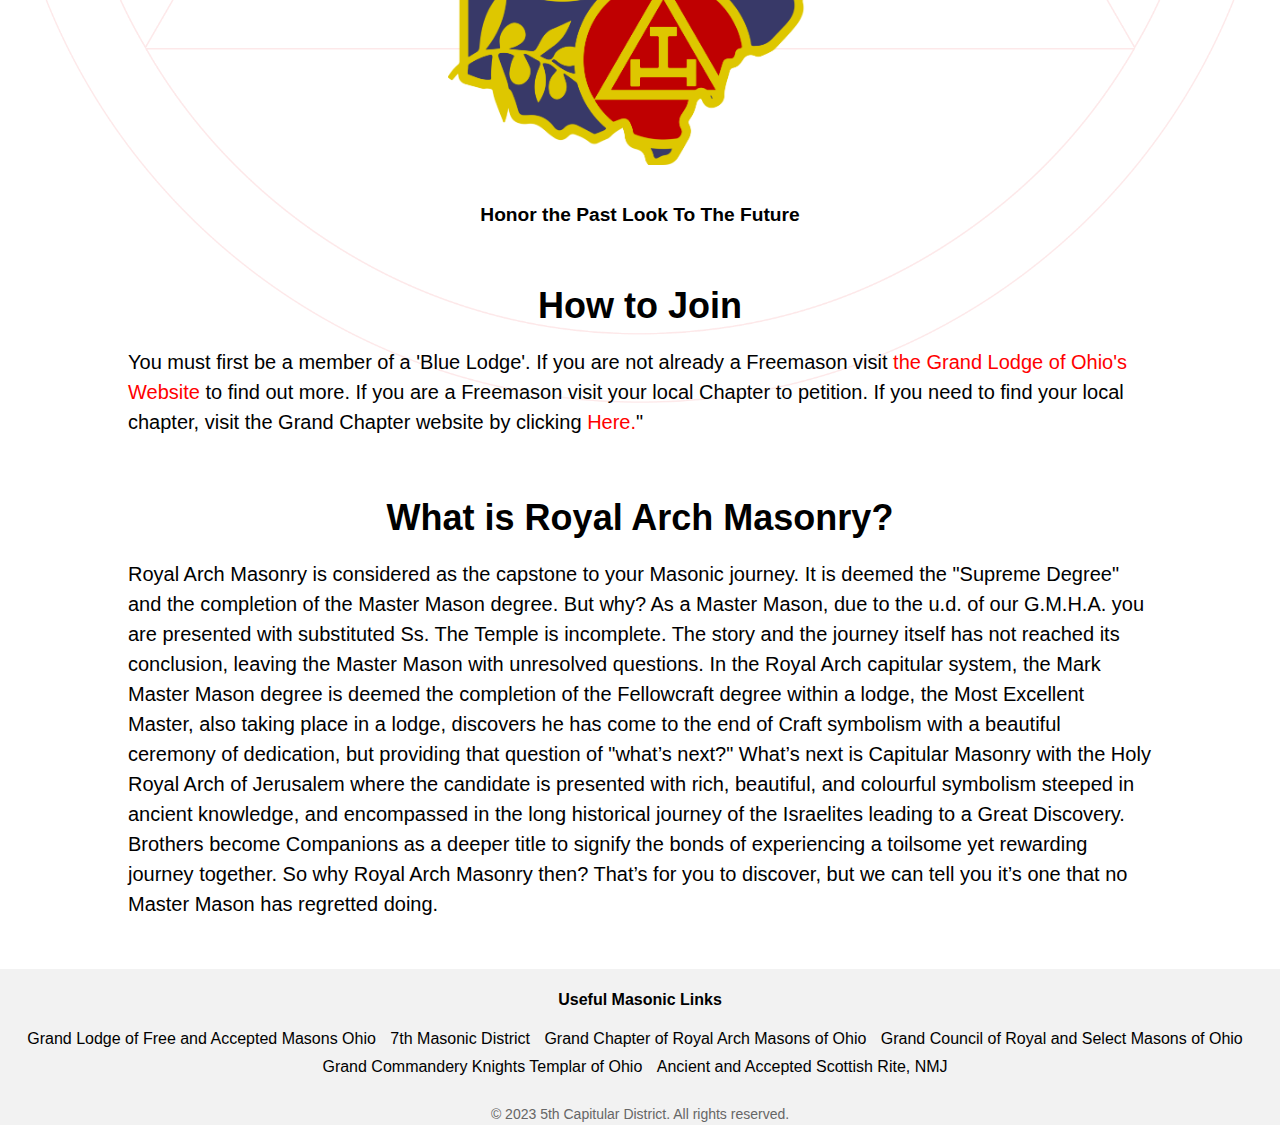
==== commit 566d9548: "Finalized updates on theme" ====
--- a/index.html
+++ b/index.html
@@ -4,21 +4,13 @@
 	<meta charset="UTF-8">
 	<meta name="viewport" content="width=device-width, initial-scale=1.0">
     <link rel="stylesheet" href="styles.css">
-<<<<<<< HEAD
-	<link rel="icon" type="image/png" sizes="16x16" href="assets/redra.png">
-=======
 	<link rel="icon" type="image/png" sizes="16x16" href="assets/ryanPin.png">
->>>>>>> 4d266b9932b71060498d353cdc8fc025d8f5784e
 	<title>5th Capitular District, RAM Ohio</title>
 </head>
 <body>    
 	<header>
         <div class="logo">
-<<<<<<< HEAD
-            <img class="img-logo" src="assets/redra.png" alt="triple tau">
-=======
             <a href="index.html"><img class="img-logo" src="assets/ryanPin.png" alt="triple tau"></a>
->>>>>>> 4d266b9932b71060498d353cdc8fc025d8f5784e
             <h1>5th Capitular District</h1>
         </div>
 			<nav class="main-nav">
@@ -46,16 +38,11 @@
 			<p class="text">Commemorating the 207th Anniversary of Capitular Masonry in Ohio</p>
             <p class="text">We are immensely pleased to have the present Grand High Priest, Most Excellent Companion Ryan W. Adams, as a distinguished member of our district. We also take great pride in acknowledging R. Joseph Shilling, who serves as the Grand Royal Arch Captain. To delve deeper into the rich history and ongoing activities of Capitular Masonry in Ohio, please click the link below.</p>
 			<a href="https://ohioram.org" target="_blank"><button class="red_button">Visit the Grand Chapter of RAM of Ohio's Website</button></a>
-<<<<<<< HEAD
-            <img src="assets/hart.jpeg">
-            <caption>Most Excellent Companion Ronald C. Hart, Sr.</caption> 
-=======
             <img src="assets/ryan.jpeg">
             <caption>Most Excellent Companion Ryan W. Adams.</caption> 
             <h2>Grand High Priest's Theme for the Year</h2>
             <img class="GHP_Pin" src="assets/ryanPin.png" alt="GHP Pin">
             <h3>Honor the Past Look To The Future</h3>
->>>>>>> 4d266b9932b71060498d353cdc8fc025d8f5784e
         
 			<h2>How to Join</h2>
             <p class="text">You must first be a member of a 'Blue Lodge'. If you are not already a Freemason visit <a href="https://www.freemason.com/how-to-join">the Grand Lodge of Ohio's Website</a> to find out more. If you are a Freemason visit your local Chapter to petition.  If you need to find your local chapter, visit the Grand Chapter website by clicking <a href="https://www.ohioram.org">Here.</a>"</p>
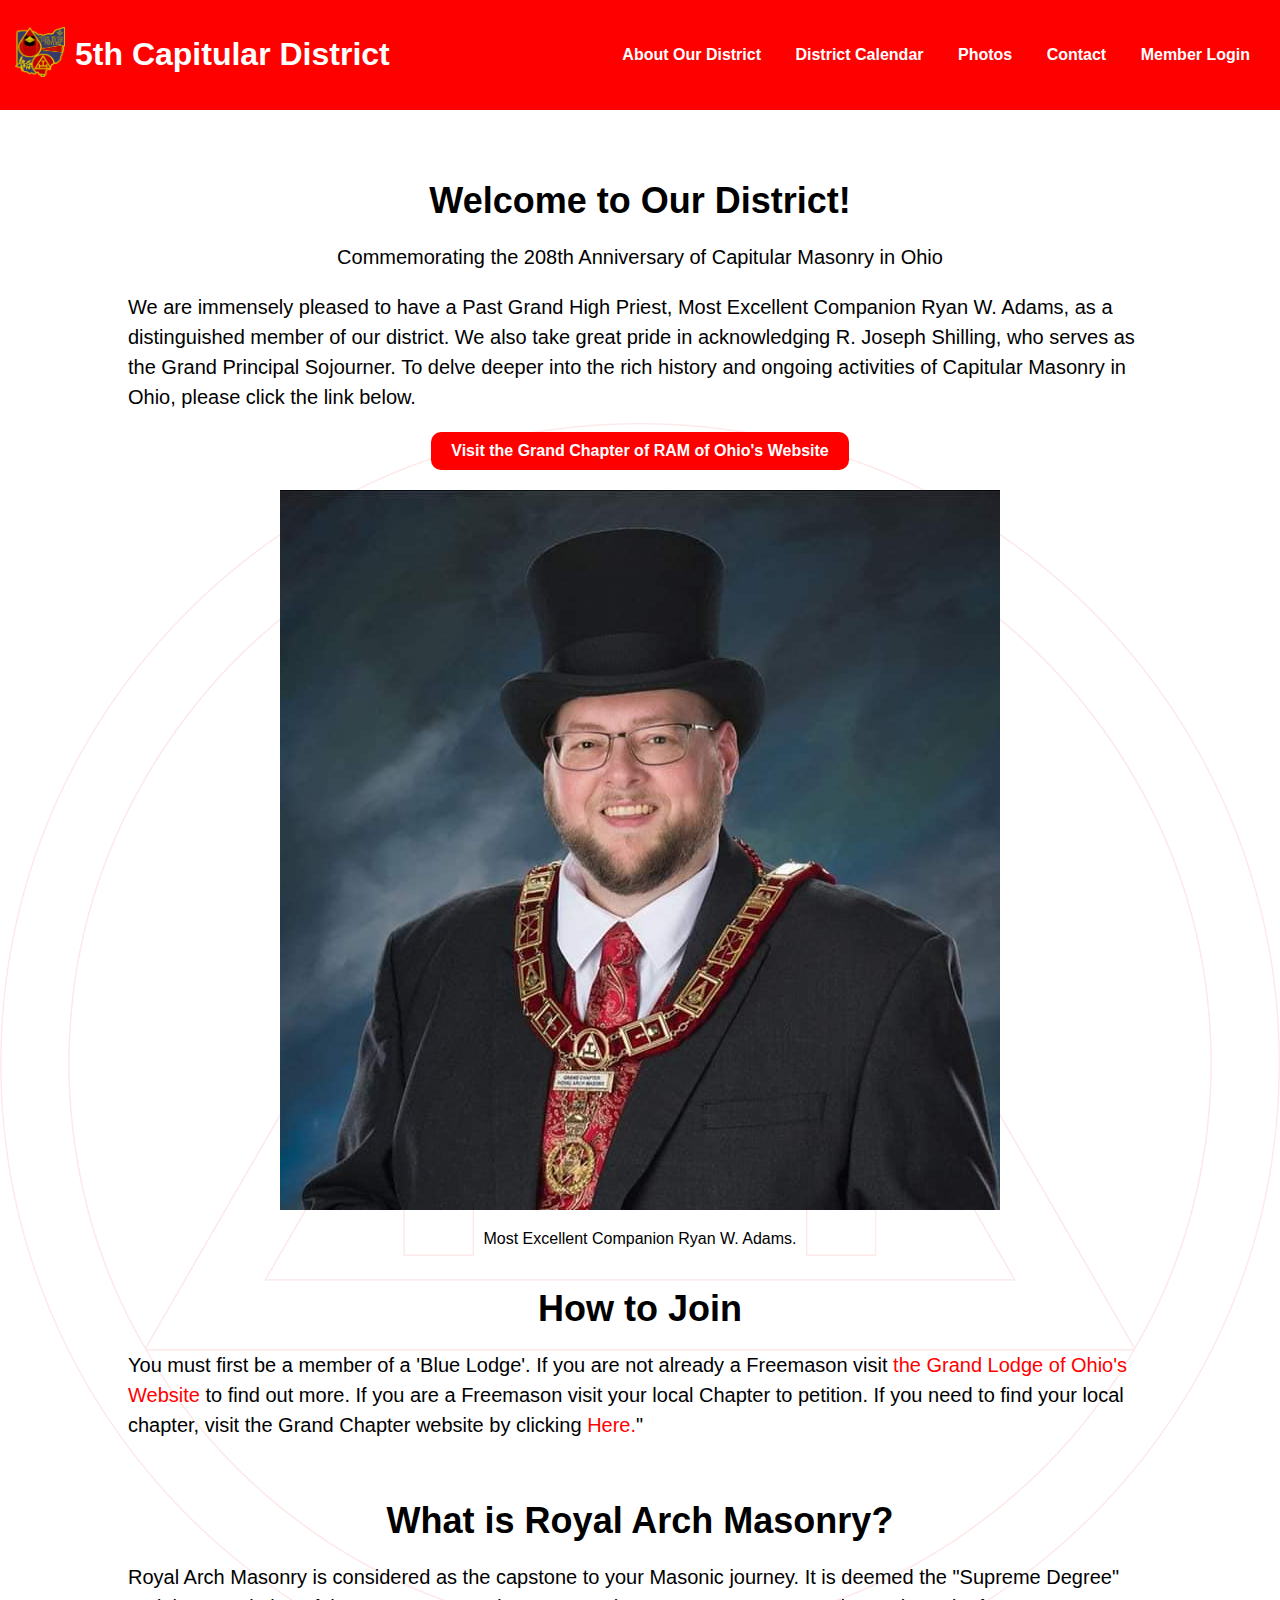
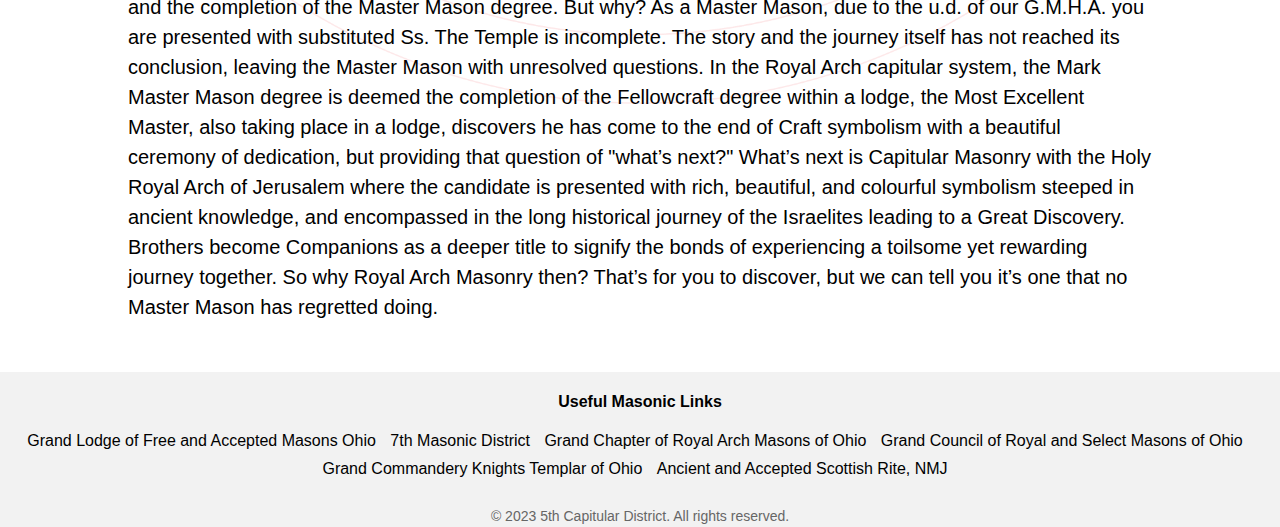
==== commit 3a67092e: "2024 update" ====
--- a/index.html
+++ b/index.html
@@ -35,14 +35,11 @@
 	<main>
 		<section id="home">
 			<h2>Welcome to Our District!</h2>
-			<p class="text">Commemorating the 207th Anniversary of Capitular Masonry in Ohio</p>
-            <p class="text">We are immensely pleased to have the present Grand High Priest, Most Excellent Companion Ryan W. Adams, as a distinguished member of our district. We also take great pride in acknowledging R. Joseph Shilling, who serves as the Grand Royal Arch Captain. To delve deeper into the rich history and ongoing activities of Capitular Masonry in Ohio, please click the link below.</p>
+			<p class="text">Commemorating the 208th Anniversary of Capitular Masonry in Ohio</p>
+            <p class="text">We are immensely pleased to have a Past Grand High Priest, Most Excellent Companion Ryan W. Adams, as a distinguished member of our district. We also take great pride in acknowledging R. Joseph Shilling, who serves as the Grand Principal Sojourner. To delve deeper into the rich history and ongoing activities of Capitular Masonry in Ohio, please click the link below.</p>
 			<a href="https://ohioram.org" target="_blank"><button class="red_button">Visit the Grand Chapter of RAM of Ohio's Website</button></a>
             <img src="assets/ryan.jpeg">
             <caption>Most Excellent Companion Ryan W. Adams.</caption> 
-            <h2>Grand High Priest's Theme for the Year</h2>
-            <img class="GHP_Pin" src="assets/ryanPin.png" alt="GHP Pin">
-            <h3>Honor the Past Look To The Future</h3>
         
 			<h2>How to Join</h2>
             <p class="text">You must first be a member of a 'Blue Lodge'. If you are not already a Freemason visit <a href="https://www.freemason.com/how-to-join">the Grand Lodge of Ohio's Website</a> to find out more. If you are a Freemason visit your local Chapter to petition.  If you need to find your local chapter, visit the Grand Chapter website by clicking <a href="https://www.ohioram.org">Here.</a>"</p>
--- a/styles.css
+++ b/styles.css
@@ -8,6 +8,10 @@
     background-repeat: no-repeat;
     background-size: contain;
 }
+
+h2 {
+    text-align: center;
+  }
 
 /* Header styles */
 header {
@@ -137,7 +141,7 @@
 }
 
 .GHP_Pin {
-    max-width: 30vw;
+    max-width: 40vw;
 }
 
 h2 {
@@ -246,8 +250,6 @@
 
     .image-gallery img {
         width: 100%;
-        height: auto;
-        margin-bottom: 20px;
     }
 
     header h1 {
@@ -326,6 +328,12 @@
     margin-bottom: 20px;
 }
 
+figure {
+    display: flex;
+    flex-direction: column;
+    align-items: center;
+}
+
 .red_button {
     background-color: #FF0000;
     color: #fff;
@@ -442,3 +450,29 @@
     align-items: center;
     margin-bottom: 25px;
 }
+
+
+.center-t {
+    text-align: center;
+}
+
+.center-h {
+    display: block;
+    margin-left: auto;
+    margin-right: auto;
+}
+
+/* Your existing CSS styles */
+
+/* Add the responsive image width code at the end of your CSS file */
+.image-gallery img {
+    width: 49%;
+    height: auto;
+    margin-bottom: 20px;
+}
+
+@media (max-width: 1065px) {
+    .image-gallery img {
+        width: 100%;
+    }
+}